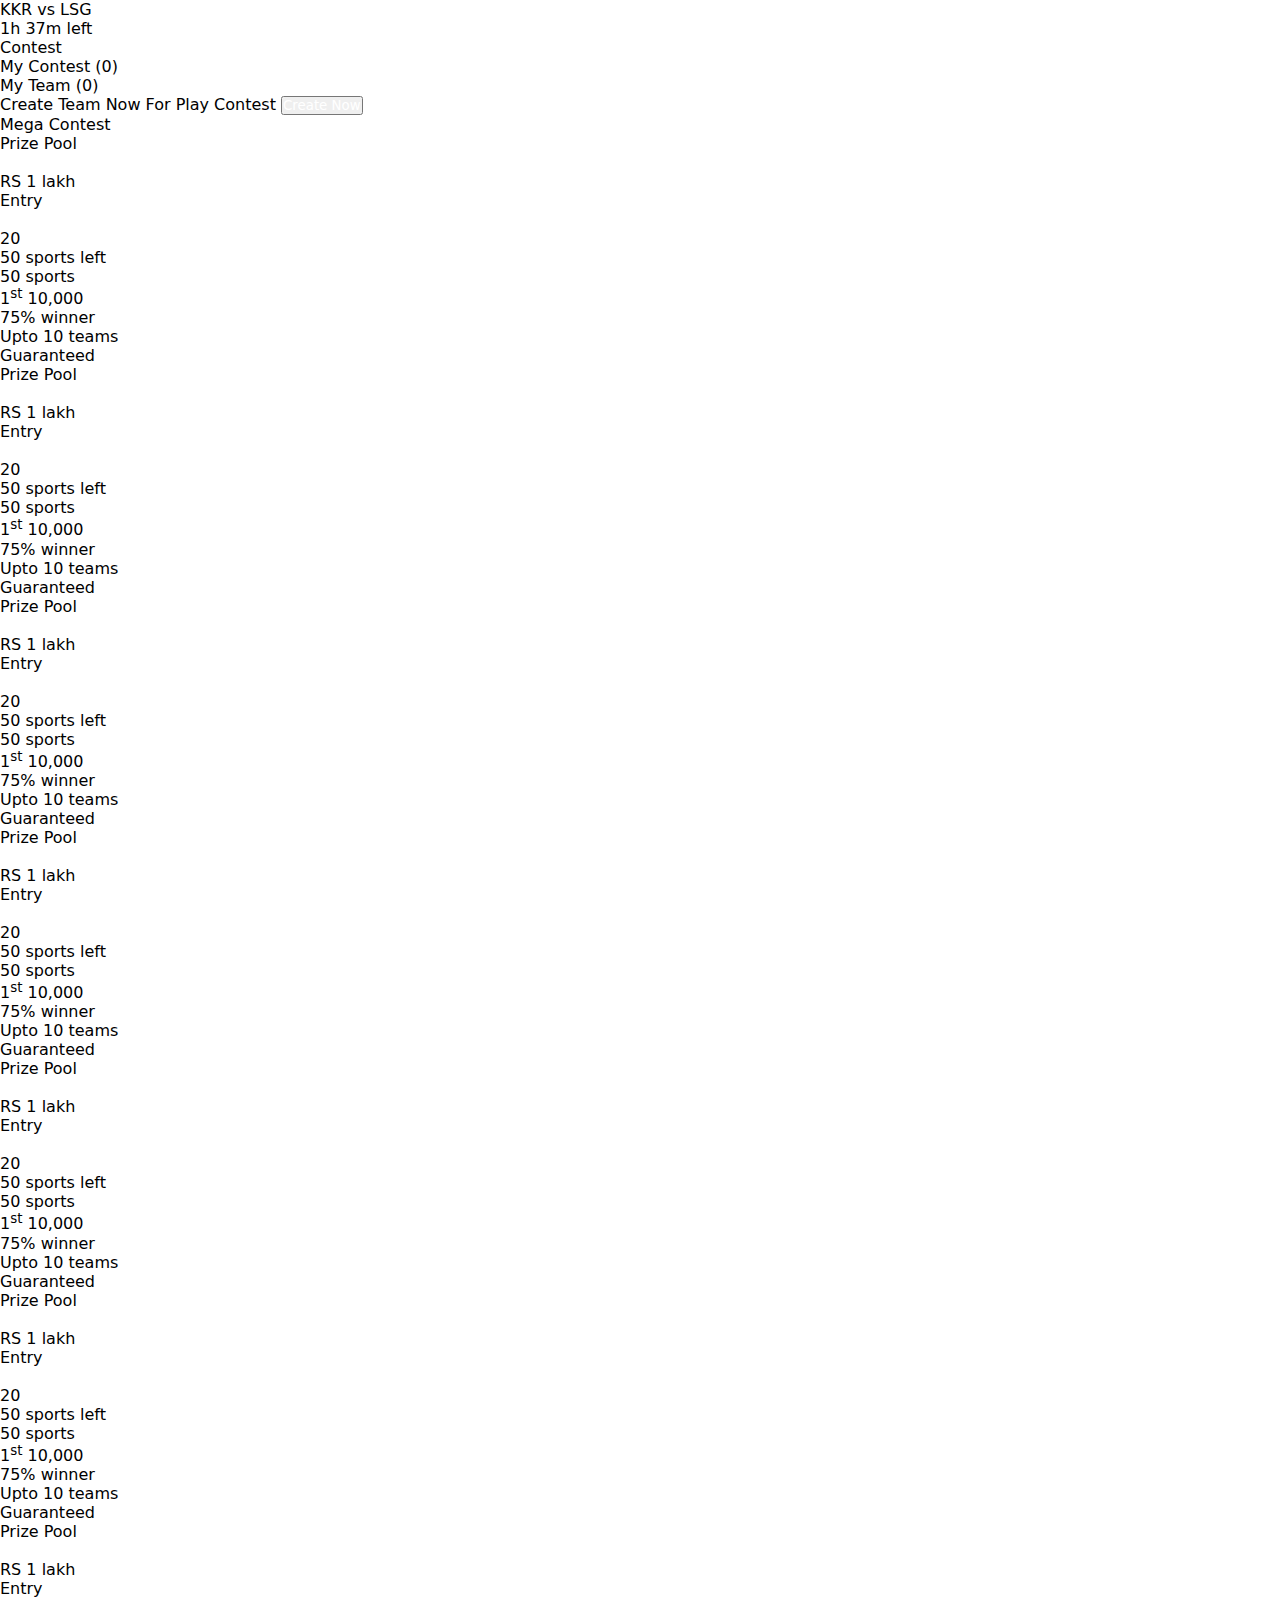
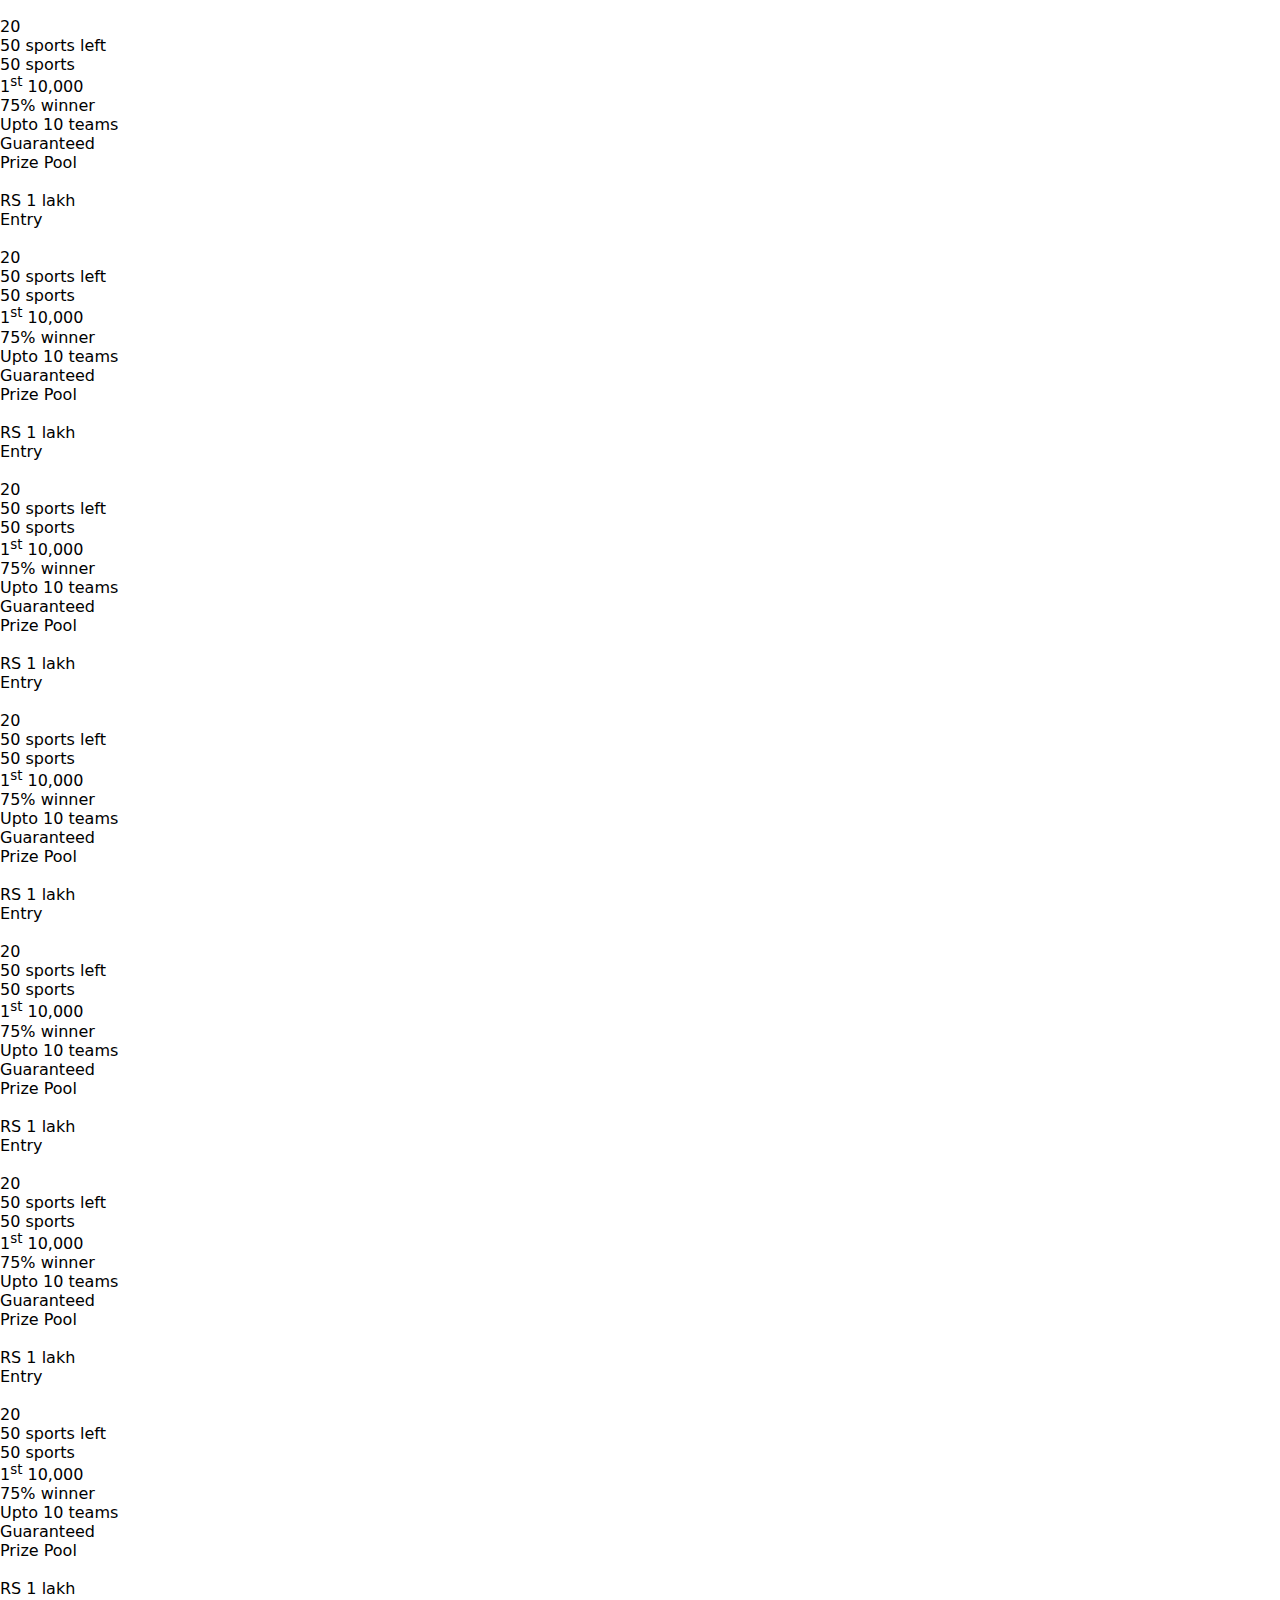
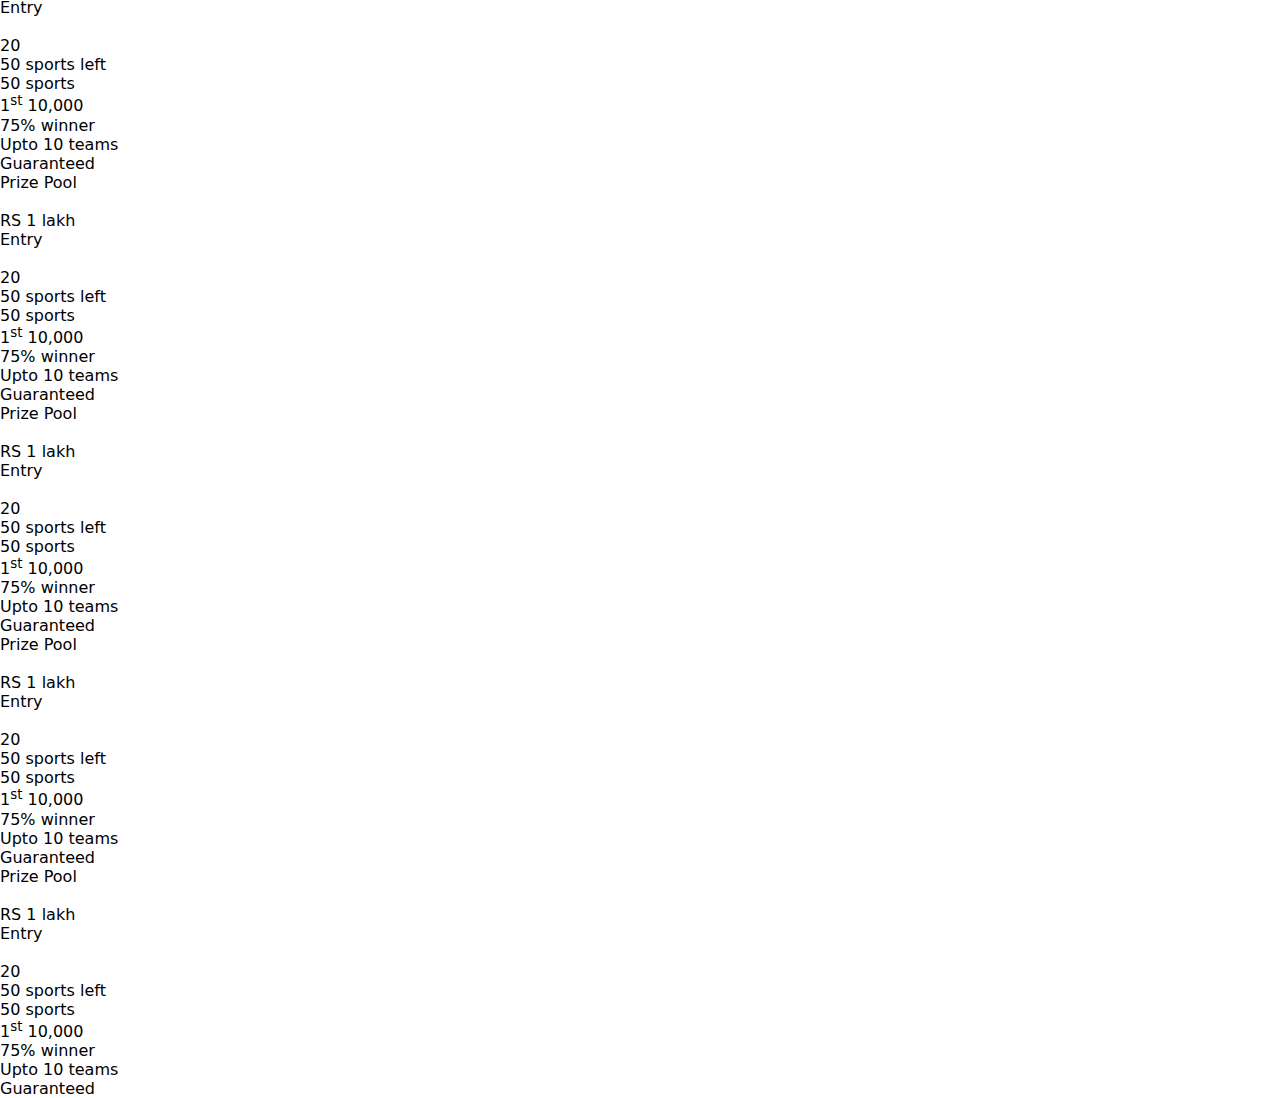
==== contest.html @ 2fd09ed8 "Add files via upload" ====
<!DOCTYPE html>
<html lang="en">
<head>
    <meta charset="UTF-8">
    <meta name="viewport" content="width=device-width, initial-scale=1.0">
    <link rel="stylesheet" href="style.css">
    <title>Contest page</title>
</head>
<body>
    <div class="nav_contest">
        <div class="time">
            <p>KKR vs LSG</p>
        <p class="p1">1h 37m left</p>
        </div>
    </div>

<div class="contest_info">
   <div class="info">Contest</div>
   <div class="info">My Contest (0)</div>
   <div class="info">My Team (0)</div>
</div>

<div class="create"><p>Create Team Now For Play Contest <button><a href="create_team.html">Create Now</a></button></p></div>

<p class="mega_contest">Mega Contest</p>



    <div class="list_prize">
        <div class="mega_list">

            <div class="entry">
                <div class="prize"><p>Prize Pool</p><br><span>RS 1 lakh</span></div>
                <div class="contest"><p>Entry</p> <br><span>20</span></div>
            </div>
    
            <div class="fill"></div>
            <div class="sports">
                <p class="sport1">50 sports left</p>
                <p class="sport2">50 sports</p>
            </div>
            <div class="announce">
                <div class="prize1"><p>1<sup>st</sup> 10,000</p> <p class="cl1">75% winner</p> <p class="cl2">Upto 10 teams</p></div>
                <div class="prize">Guaranteed</div>
            </div>
    
        </div>
    
    </div>







    <div class="list_prize">
        <div class="mega_list">

            <div class="entry">
                <div class="prize"><p>Prize Pool</p><br><span>RS 1 lakh</span></div>
                <div class="contest"><p>Entry</p> <br><span>20</span></div>
            </div>
    
            <div class="fill"></div>
            <div class="sports">
                <p class="sport1">50 sports left</p>
                <p class="sport2">50 sports</p>
            </div>
            <div class="announce">
                <div class="prize1"><p>1<sup>st</sup> 10,000</p> <p class="cl1">75% winner</p> <p class="cl2">Upto 10 teams</p></div>
                <div class="prize">Guaranteed</div>
            </div>
    
        </div>
    
    </div>










    <div class="list_prize">
        <div class="mega_list">

            <div class="entry">
                <div class="prize"><p>Prize Pool</p><br><span>RS 1 lakh</span></div>
                <div class="contest"><p>Entry</p> <br><span>20</span></div>
            </div>
    
            <div class="fill"></div>
            <div class="sports">
                <p class="sport1">50 sports left</p>
                <p class="sport2">50 sports</p>
            </div>
            <div class="announce">
                <div class="prize1"><p>1<sup>st</sup> 10,000</p> <p class="cl1">75% winner</p> <p class="cl2">Upto 10 teams</p></div>
                <div class="prize">Guaranteed</div>
            </div>
    
        </div>
    
    </div>










    <div class="list_prize">
        <div class="mega_list">

            <div class="entry">
                <div class="prize"><p>Prize Pool</p><br><span>RS 1 lakh</span></div>
                <div class="contest"><p>Entry</p> <br><span>20</span></div>
            </div>
    
            <div class="fill"></div>
            <div class="sports">
                <p class="sport1">50 sports left</p>
                <p class="sport2">50 sports</p>
            </div>
            <div class="announce">
                <div class="prize1"><p>1<sup>st</sup> 10,000</p> <p class="cl1">75% winner</p> <p class="cl2">Upto 10 teams</p></div>
                <div class="prize">Guaranteed</div>
            </div>
    
        </div>
    
    </div>










    <div class="list_prize">
        <div class="mega_list">

            <div class="entry">
                <div class="prize"><p>Prize Pool</p><br><span>RS 1 lakh</span></div>
                <div class="contest"><p>Entry</p> <br><span>20</span></div>
            </div>
    
            <div class="fill"></div>
            <div class="sports">
                <p class="sport1">50 sports left</p>
                <p class="sport2">50 sports</p>
            </div>
            <div class="announce">
                <div class="prize1"><p>1<sup>st</sup> 10,000</p> <p class="cl1">75% winner</p> <p class="cl2">Upto 10 teams</p></div>
                <div class="prize">Guaranteed</div>
            </div>
    
        </div>
    
    </div>










    <div class="list_prize">
        <div class="mega_list">

            <div class="entry">
                <div class="prize"><p>Prize Pool</p><br><span>RS 1 lakh</span></div>
                <div class="contest"><p>Entry</p> <br><span>20</span></div>
            </div>
    
            <div class="fill"></div>
            <div class="sports">
                <p class="sport1">50 sports left</p>
                <p class="sport2">50 sports</p>
            </div>
            <div class="announce">
                <div class="prize1"><p>1<sup>st</sup> 10,000</p> <p class="cl1">75% winner</p> <p class="cl2">Upto 10 teams</p></div>
                <div class="prize">Guaranteed</div>
            </div>
    
        </div>
    
    </div>










    <div class="list_prize">
        <div class="mega_list">

            <div class="entry">
                <div class="prize"><p>Prize Pool</p><br><span>RS 1 lakh</span></div>
                <div class="contest"><p>Entry</p> <br><span>20</span></div>
            </div>
    
            <div class="fill"></div>
            <div class="sports">
                <p class="sport1">50 sports left</p>
                <p class="sport2">50 sports</p>
            </div>
            <div class="announce">
                <div class="prize1"><p>1<sup>st</sup> 10,000</p> <p class="cl1">75% winner</p> <p class="cl2">Upto 10 teams</p></div>
                <div class="prize">Guaranteed</div>
            </div>
    
        </div>
    
    </div>










    <div class="list_prize">
        <div class="mega_list">

            <div class="entry">
                <div class="prize"><p>Prize Pool</p><br><span>RS 1 lakh</span></div>
                <div class="contest"><p>Entry</p> <br><span>20</span></div>
            </div>
    
            <div class="fill"></div>
            <div class="sports">
                <p class="sport1">50 sports left</p>
                <p class="sport2">50 sports</p>
            </div>
            <div class="announce">
                <div class="prize1"><p>1<sup>st</sup> 10,000</p> <p class="cl1">75% winner</p> <p class="cl2">Upto 10 teams</p></div>
                <div class="prize">Guaranteed</div>
            </div>
    
        </div>
    
    </div>










    <div class="list_prize">
        <div class="mega_list">

            <div class="entry">
                <div class="prize"><p>Prize Pool</p><br><span>RS 1 lakh</span></div>
                <div class="contest"><p>Entry</p> <br><span>20</span></div>
            </div>
    
            <div class="fill"></div>
            <div class="sports">
                <p class="sport1">50 sports left</p>
                <p class="sport2">50 sports</p>
            </div>
            <div class="announce">
                <div class="prize1"><p>1<sup>st</sup> 10,000</p> <p class="cl1">75% winner</p> <p class="cl2">Upto 10 teams</p></div>
                <div class="prize">Guaranteed</div>
            </div>
    
        </div>
    
    </div>










    <div class="list_prize">
        <div class="mega_list">

            <div class="entry">
                <div class="prize"><p>Prize Pool</p><br><span>RS 1 lakh</span></div>
                <div class="contest"><p>Entry</p> <br><span>20</span></div>
            </div>
    
            <div class="fill"></div>
            <div class="sports">
                <p class="sport1">50 sports left</p>
                <p class="sport2">50 sports</p>
            </div>
            <div class="announce">
                <div class="prize1"><p>1<sup>st</sup> 10,000</p> <p class="cl1">75% winner</p> <p class="cl2">Upto 10 teams</p></div>
                <div class="prize">Guaranteed</div>
            </div>
    
        </div>
    
    </div>










    <div class="list_prize">
        <div class="mega_list">

            <div class="entry">
                <div class="prize"><p>Prize Pool</p><br><span>RS 1 lakh</span></div>
                <div class="contest"><p>Entry</p> <br><span>20</span></div>
            </div>
    
            <div class="fill"></div>
            <div class="sports">
                <p class="sport1">50 sports left</p>
                <p class="sport2">50 sports</p>
            </div>
            <div class="announce">
                <div class="prize1"><p>1<sup>st</sup> 10,000</p> <p class="cl1">75% winner</p> <p class="cl2">Upto 10 teams</p></div>
                <div class="prize">Guaranteed</div>
            </div>
    
        </div>
    
    </div>










    <div class="list_prize">
        <div class="mega_list">

            <div class="entry">
                <div class="prize"><p>Prize Pool</p><br><span>RS 1 lakh</span></div>
                <div class="contest"><p>Entry</p> <br><span>20</span></div>
            </div>
    
            <div class="fill"></div>
            <div class="sports">
                <p class="sport1">50 sports left</p>
                <p class="sport2">50 sports</p>
            </div>
            <div class="announce">
                <div class="prize1"><p>1<sup>st</sup> 10,000</p> <p class="cl1">75% winner</p> <p class="cl2">Upto 10 teams</p></div>
                <div class="prize">Guaranteed</div>
            </div>
    
        </div>
    
    </div>










    <div class="list_prize">
        <div class="mega_list">

            <div class="entry">
                <div class="prize"><p>Prize Pool</p><br><span>RS 1 lakh</span></div>
                <div class="contest"><p>Entry</p> <br><span>20</span></div>
            </div>
    
            <div class="fill"></div>
            <div class="sports">
                <p class="sport1">50 sports left</p>
                <p class="sport2">50 sports</p>
            </div>
            <div class="announce">
                <div class="prize1"><p>1<sup>st</sup> 10,000</p> <p class="cl1">75% winner</p> <p class="cl2">Upto 10 teams</p></div>
                <div class="prize">Guaranteed</div>
            </div>
    
        </div>
    
    </div>










    <div class="list_prize">
        <div class="mega_list">

            <div class="entry">
                <div class="prize"><p>Prize Pool</p><br><span>RS 1 lakh</span></div>
                <div class="contest"><p>Entry</p> <br><span>20</span></div>
            </div>
    
            <div class="fill"></div>
            <div class="sports">
                <p class="sport1">50 sports left</p>
                <p class="sport2">50 sports</p>
            </div>
            <div class="announce">
                <div class="prize1"><p>1<sup>st</sup> 10,000</p> <p class="cl1">75% winner</p> <p class="cl2">Upto 10 teams</p></div>
                <div class="prize">Guaranteed</div>
            </div>
    
        </div>
    
    </div>










    <div class="list_prize">
        <div class="mega_list">

            <div class="entry">
                <div class="prize"><p>Prize Pool</p><br><span>RS 1 lakh</span></div>
                <div class="contest"><p>Entry</p> <br><span>20</span></div>
            </div>
    
            <div class="fill"></div>
            <div class="sports">
                <p class="sport1">50 sports left</p>
                <p class="sport2">50 sports</p>
            </div>
            <div class="announce">
                <div class="prize1"><p>1<sup>st</sup> 10,000</p> <p class="cl1">75% winner</p> <p class="cl2">Upto 10 teams</p></div>
                <div class="prize">Guaranteed</div>
            </div>
    
        </div>
    
    </div>










    <div class="list_prize">
        <div class="mega_list">

            <div class="entry">
                <div class="prize"><p>Prize Pool</p><br><span>RS 1 lakh</span></div>
                <div class="contest"><p>Entry</p> <br><span>20</span></div>
            </div>
    
            <div class="fill"></div>
            <div class="sports">
                <p class="sport1">50 sports left</p>
                <p class="sport2">50 sports</p>
            </div>
            <div class="announce">
                <div class="prize1"><p>1<sup>st</sup> 10,000</p> <p class="cl1">75% winner</p> <p class="cl2">Upto 10 teams</p></div>
                <div class="prize">Guaranteed</div>
            </div>
    
        </div>
    
    </div>










    <div class="list_prize">
        <div class="mega_list">

            <div class="entry">
                <div class="prize"><p>Prize Pool</p><br><span>RS 1 lakh</span></div>
                <div class="contest"><p>Entry</p> <br><span>20</span></div>
            </div>
    
            <div class="fill"></div>
            <div class="sports">
                <p class="sport1">50 sports left</p>
                <p class="sport2">50 sports</p>
            </div>
            <div class="announce">
                <div class="prize1"><p>1<sup>st</sup> 10,000</p> <p class="cl1">75% winner</p> <p class="cl2">Upto 10 teams</p></div>
                <div class="prize">Guaranteed</div>
            </div>
    
        </div>
    
    </div>










    <div class="list_prize">
        <div class="mega_list">

            <div class="entry">
                <div class="prize"><p>Prize Pool</p><br><span>RS 1 lakh</span></div>
                <div class="contest"><p>Entry</p> <br><span>20</span></div>
            </div>
    
            <div class="fill"></div>
            <div class="sports">
                <p class="sport1">50 sports left</p>
                <p class="sport2">50 sports</p>
            </div>
            <div class="announce">
                <div class="prize1"><p>1<sup>st</sup> 10,000</p> <p class="cl1">75% winner</p> <p class="cl2">Upto 10 teams</p></div>
                <div class="prize">Guaranteed</div>
            </div>
    
        </div>
    
    </div>

















</body>
</html>
---- style.css ----
*{
    margin: 0;
    padding: 0;
    font-family: system-ui, -apple-system, BlinkMacSystemFont, 'Segoe UI', Roboto, Oxygen, Ubuntu, Cantarell, 'Open Sans', 'Helvetica Neue', sans-serif;
}


/* 
navbar start */
header{
    position: sticky;
    top: 0px;
}

.nav{
    width: 100%;
    height: 50px;
    display: flex;
    align-items: center;
    background-color: #E8291C;
}

.nav img, .nav1 img{
    height: 40px;
    height: 40px;
    margin-left: 30px;
    border-radius: 50%;
    margin-right: 10px;
}

.nav h3, .nav1 h3{
    color: white;
}


/* navbar compleat */

.contain {
    display: flex;
    justify-content: center;
    margin-top: 5px;
}
.poster {
    background-image: url("https://i0.wp.com/www.quytech.com/blog/wp-content/uploads/2020/12/Game-Portfolio-1.png?resize=535,424&ssl=1");
    background-size: cover;
    height: 420px;
    width: 97%;
    background-color: #434343;
    margin-bottom: 5px;
    border-radius: 10px;
}

.register{
    position: sticky;
    bottom: 0px;
  
}

a{
    text-decoration: none;
    color: white;
}
.reg_btn{
    background-color: rgb(4, 160, 4);
    height: 50px;
    width: 100%;
    display: flex;
    align-items: center;
    justify-content: center;
}

 .reg_btn button{
padding: 0px  150px;
background-color: transparent;
font-size: 20px;
color: aliceblue;
width: 100%;
height: 100%;
border: none;
font-weight: bolder;
cursor: pointer;
}

.official{
    text-align: center;
    font-weight: bold;
    font-size: 25px;
    margin-top: 20px;
}

.official span{
    color: #E8291C;
}

.sponser{
    width: 100%;
    height: 150px;
    display: flex;
    justify-content: center;
    align-items: center;
}

.part{
    border: 3px solid rgb(235, 234, 234);
    width: 70px;
    margin: 15px;
    height: 70px;
    border-radius: 10px;
    background-image: url("[data-uri]");
    background-size: cover;
}

.part_1{
    text-align: center;
    margin-top: 10px;
    font-weight: 700;
    font-size: 20px;

}

.part_1 span{
    color: #E8291C;
}

.playing{
    text-align: center;
    margin-top: 5px;
    font-weight: 600;
    font-size: 17px;
    color: rgb(2, 2, 150);
    margin-bottom: 5px;
}

.para{
    text-align: center;
    font-family: Roboto;
    font-weight: 300;
    color: #434343;
}


.contain{
    display: flex;
    justify-content: center;
    margin-top: 5px;
}
.poster2{
    background-image: url("https://madaboutsports.in/wp-content/uploads/2022/03/Starting-your-fantasy-cricket-journey.jpg");
    background-size: cover;
    height: 300px;
    width: 95%;
    background-color: #434343;
    margin-bottom: 5px;
    border-radius: 10px;
    margin-top: 10px;
}

.win{
    text-align: center;
    font-size: 20px;
    margin-top: 24px;
    font-weight: 550;
}

.win span{
    color: #E8291C;
}


/* footer code start from here */


.footer{
    margin-top: 10px;
    background-color: #202020;
  height: 300px;
  width: 100%;
  display: flex;
  flex-wrap: wrap;
  justify-content: center;
  align-items: center;
}

.same{
    color: antiquewhite;
    align-items: center;
    font-weight: 600;
    width: 300px;
display: flex;
align-items: center;
justify-content: space-around;
}

.same1{
    color: antiquewhite;
    align-items: center;
    font-weight: 600;
    display: flex;
    height: 200px;
    justify-content: center;
    width: 100%;
}

ul li{
list-style: none;
    
}

.pice{
 margin: 40px;
}


.nav1{
    width: 100%;
    height: 50px;
    display: flex;
    justify-content: center;
    align-items: center;
}

 .icon img{
    margin-top: 10px;
    margin-bottom: 10px;
    height: 30px;
    width: 30px;
    border: 3px solid white;
    border-radius: 50%;
}

/* register page designed here */


.invite{
    height: 50px;
    width: 100%;
    background-color: #ededed;
    font-weight: bolder;
   justify-content: space-around;
    display: flex;
    align-items: center;
    font-size: 20px;
}

.registerbox{
    display: flex;
    justify-content: center;
    margin-top: 10%;
}

.container{
    height: 350px;
    box-shadow: 1px 2px 8px rgb(198, 197, 197);
    width: 300px;
    border-radius: 10px;

    
}

.input_field{
    display: flex;
    justify-content: center;
margin-top: 20px;
}
.input_field input{
    width: 230px;
    margin-top: 10px;
    border: none;
    height: 30px;
    border-bottom:2px solid rgb(124, 124, 124) ;
}

.input_field input::placeholder{
    color: #202020;
    font-weight: bold;
    display: flex;
  text-align: left;


}
.nav h3{
    margin-left: 50px;
}
.container button, .container1 button{
    background-color: rgb(2, 163, 2);
    color: white;
    border: none;
    padding: 5px;
    margin-top: 20px;
    width: 230px;
    text-align: center;
    height: 35px;
    font-weight: bold;
    border-radius: 5px;
    margin-left: 11%;
    cursor: pointer;
}


.log p{
    text-align: center;
    margin-top: 10px;
    font-size: 12px;
    font-weight: 500;
    color: #8b8989;
}

.log{
    display: flex;
    justify-content: center;
    align-items: center;

}

.log a{
    color: blue;
    font-size: 12px;
    margin-top: 10px;
    margin-left: 5px;
    font-weight: bold;
    text-decoration: none;
}

/* login designed here */


.container1{
    height: 250px;
    box-shadow: 1px 2px 8px rgb(198, 197, 197);
    width: 300px;
    border-radius: 10px;

    
}

/* home page designed here */

.footer_page{
    width: 100%;
    height: 70px;
    background-color: #dfdfdf;
    box-shadow: 1px 1px 10px gray;
    display: flex;
    justify-content: center;
    align-items: center;
    position: fixed;
    bottom: 0px;
}


.layout_page{
    cursor: pointer;
    width: 90px;
    height: 60px;
 margin: 7px;
 border-radius: 5px;
 box-shadow: 1px 4px 7px rgb(204, 172, 172);
 display: flex;
 justify-content: center;
 align-items: center;
 font-weight: bold;
 
}

.body_part p{
    font-size: 18px;
    font-weight: 500;
    margin: 10PX;

}
.div{
    display: flex;
    justify-content: center;
  
}

.match_contain{
    box-shadow: 1px 1px 7px rgb(204, 172, 172);
    width: 90%;
    height: 160px;
    border-radius: 10px;
    background-color: #f1eeeeca;
    margin-top: 20px;
    cursor: pointer;
}

.match_name{
border-bottom: 2px solid rgb(230, 227, 227);
height: 30px;
margin-top: 5px;
margin-left: 10px;
color: rgb(100, 100, 100);
margin-right: 10px;
font-weight: 500;
}

.match_detail{
    border-bottom: 2px solid rgb(230, 227, 227);
    height: 90px;
    background-color: rgba(255, 253, 253, 0.516);
display: flex;
justify-content: space-between;
align-items: center;
}

.merge span{
    font-size: 11px;
    background-color: rgb(210, 246, 210);
   color: rgb(2, 138, 2);
   border: 1px solid green;
   border-radius: 3px;
  
}

.mega p{
   font-size: 12px;
margin-left: 20px;
font-weight: bolder;
 border-radius: 3px;
}

.mega{
display: flex;
justify-content: space-between;
}

.merge{
    margin-right: 20px;
}

.flag1{
    height: 50px;
    width: 50px;
    border-radius: 50%;
    border: 2px solid red;
    margin-left: 50px;
}


.flag2{
    height: 50px;
    width: 50px;
    border-radius: 50%;
    border: 2px solid red;
    margin-right: 50px;
}

.timer{
    padding: 5px;
    font-size: 12px;
    font-weight: bolder;
    color: #E8291C;
}


.div1{
    display: flex;
    justify-content: center;
    margin-bottom: 100px;
   
}

.match_contain1{
    box-shadow: 1px 1px 7px rgb(204, 172, 172);
    width: 90%;
    height: 160px;
    border-radius: 10px;
    background-color: #f1eeeeca;
    margin-top: 20px;
    cursor: pointer;
}
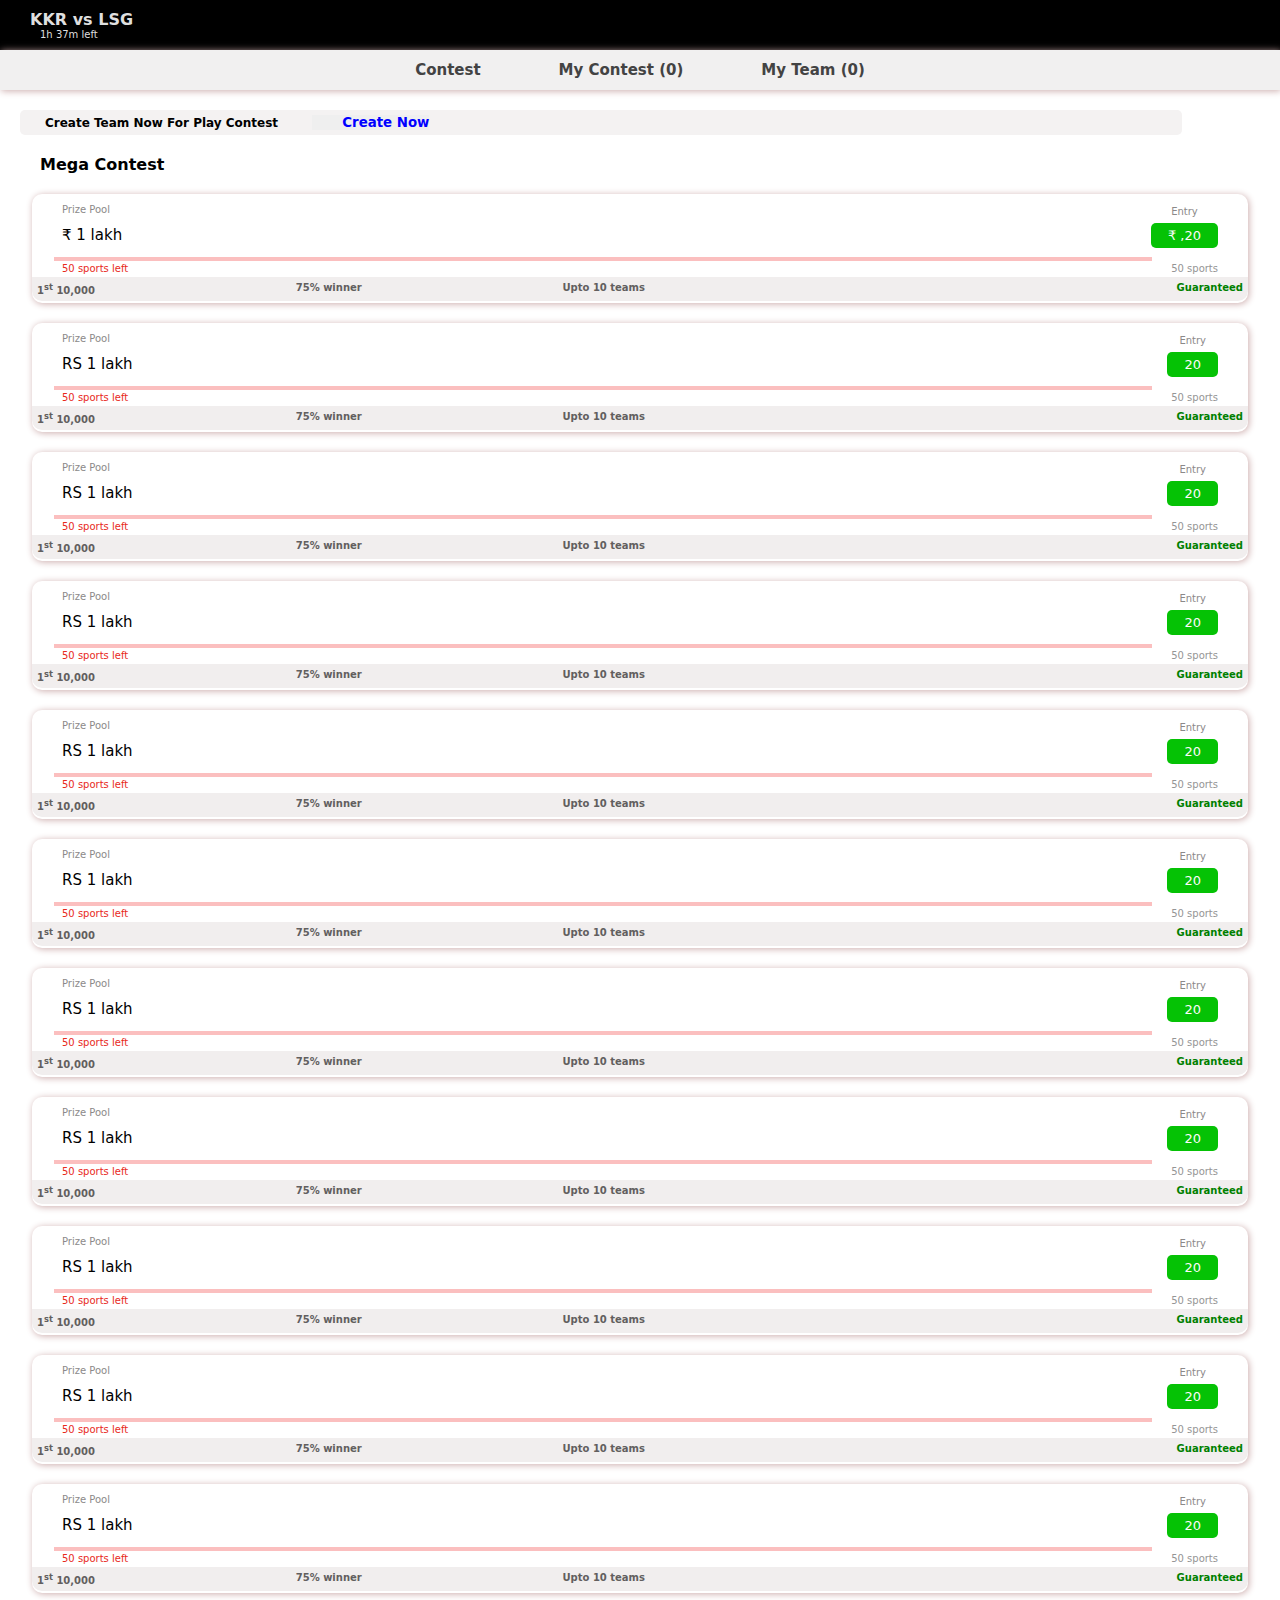
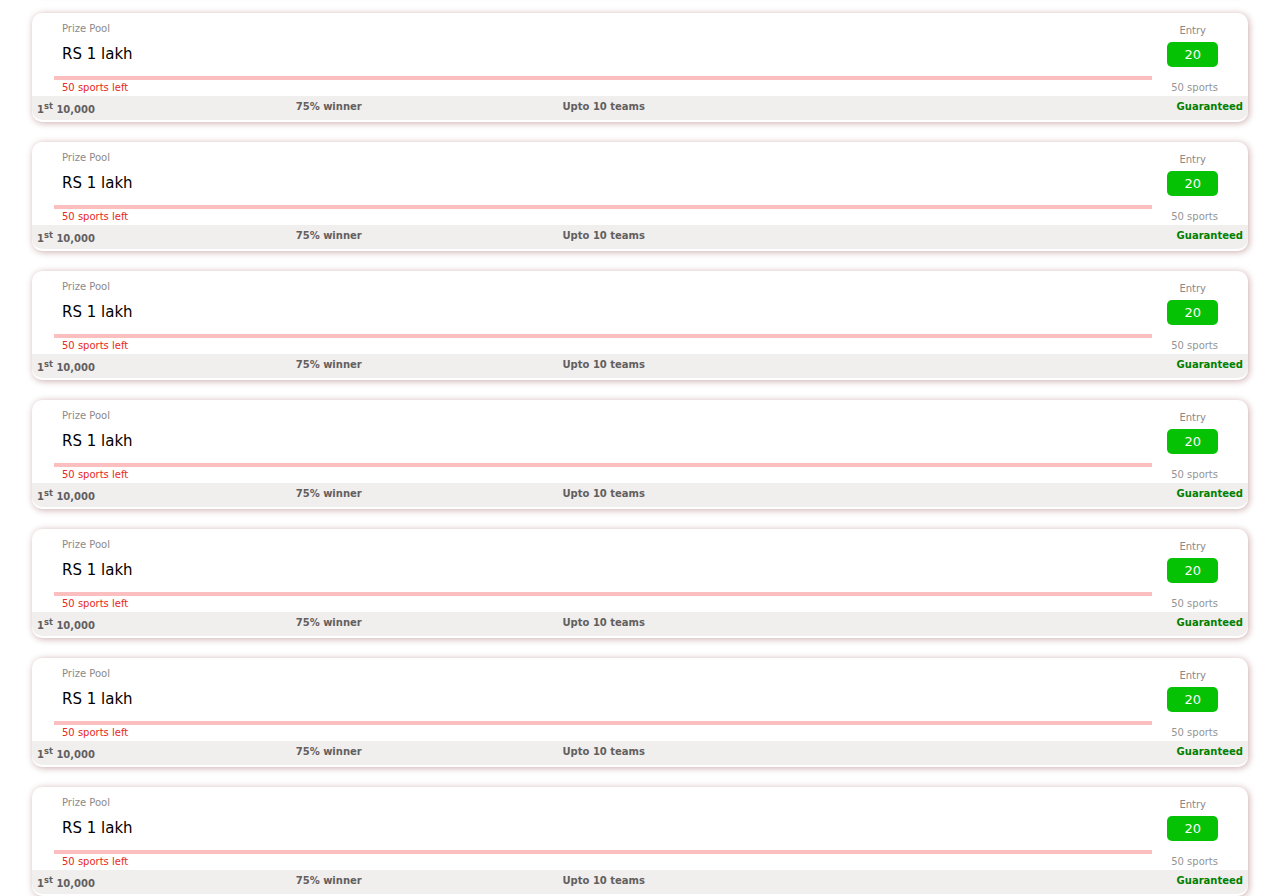
==== commit 55af63f3: "Update contest.html" ====
--- a/contest.html
+++ b/contest.html
@@ -30,8 +30,8 @@
         <div class="mega_list">
 
             <div class="entry">
-                <div class="prize"><p>Prize Pool</p><br><span>RS 1 lakh</span></div>
-                <div class="contest"><p>Entry</p> <br><span>20</span></div>
+                <div class="prize"><p>Prize Pool</p><br><span>₹ 1 lakh</span></div>
+                <div class="contest"><p>Entry</p> <br><span>₹ ,20</span></div>
             </div>
     
             <div class="fill"></div>
--- a/style.css
+++ b/style.css
@@ -1,5 +1,6 @@
 *{
     margin: 0;
+    color: black;
     padding: 0;
     font-family: system-ui, -apple-system, BlinkMacSystemFont, 'Segoe UI', Roboto, Oxygen, Ubuntu, Cantarell, 'Open Sans', 'Helvetica Neue', sans-serif;
 }
@@ -301,7 +302,7 @@
     text-align: center;
     margin-top: 10px;
     font-size: 12px;
-    font-weight: 500;
+    font-weight: 510;
     color: #8b8989;
 }
 
@@ -469,3 +470,200 @@
     margin-top: 20px;
     cursor: pointer;
 }
+
+
+/* contest list desiggn here */
+
+.nav_contest{
+    height: 50px;
+    width: 100%;
+    background-color: black;
+  display: flex;
+  align-items: center;
+
+}
+
+.nav_contest p{
+    color: #dfdfdf;
+    margin-left: 30px;
+    font-weight: bold;
+}
+
+.nav_contest .p1{
+    font-size: 10px;
+    font-weight: 500;
+    margin-left: 40px;
+}
+
+.contest_info{
+    display: flex;
+    justify-content: center;
+    align-items: center;
+height: 40px;
+background-color: #f1f0f0;
+box-shadow: 1px 1px 7px rgb(204, 172, 172);
+}
+
+.contest_info .info{
+    margin-right: 30px;
+    margin-left: 30px;
+    font-weight: bold;
+    cursor: pointer;
+   padding: 9px;
+   color: #434343;
+   font-size: 15px;
+}
+
+.contest_info .info:hover{
+    color: #E8291C;
+    border-bottom: 4px solid red;
+    border-radius: 5px;
+}
+
+
+.contest_info .info:active{
+    color: #E8291C;
+    border-bottom: 4px solid red;
+    border-radius: 5px;
+}
+
+.mega_contest{
+    font-size: 16px;
+    font-weight: bold;
+    margin-left: 40px;
+    margin-top: 10px;
+}
+
+.mega_list{
+    height: 109px;
+    border-radius: 10px;
+    width: 95%;
+    box-shadow: 1px 1px 7px rgb(204, 172, 172);
+   cursor: pointer;
+}
+
+.create{
+  width: 90%;
+    background-color: #f4f2f2;
+    margin: 20px 20px;
+    font-size: 12px;
+    font-weight: bold;
+    padding: 5px;
+    border-radius: 5px;
+}
+
+.create p{
+    margin-left: 20px;
+  
+}
+
+.create button ,.create button a{
+    margin-left: 30px;
+    color: blue;
+    border: transparent;
+    font-weight: 700;
+}
+
+.list_prize{
+    display: flex;
+    justify-content: center;
+    margin-top: 20px;
+}
+
+.entry{
+    display: flex;
+    height: 60px;
+    justify-content: space-between;
+    align-items: center;
+   margin-left: 30px;
+margin-right: 30px;
+}
+
+.prize {
+    font-size: 10px;
+font-weight: 500;
+}
+
+.prize p{
+    color: #8b8989;
+ 
+}
+
+.prize span{
+    font-size: 15px;
+   
+}
+.contest{
+    font-size: 10px;
+    font-weight: 500;
+    text-align: center;
+
+}
+
+.contest p{
+    color: #8b8989;
+   
+}
+
+.contest span{
+background-color: rgb(5, 194, 5);
+    color: #fdfbfb;
+    font-size: 13px;
+    padding: 5px 17px;
+    border-radius: 5px;
+}
+
+.fill{
+    border: 2px solid rgb(251, 191, 191);
+    width: 90%;
+    margin-top: 3px;
+  margin-left: 22px;
+}
+
+.sports{
+    display: flex;
+    justify-content: space-between;
+    align-items: center;
+    margin-left: 30px;
+    margin-right: 30px;
+    font-size: 10px;
+    margin-top: 2px;
+    font-weight: 500;
+}
+
+.sports .sport1{
+    color: #E8291C;
+}
+
+.sports .sport2{
+    color:rgb(149, 149, 149);
+}
+
+.announce{
+    display: flex;
+    justify-content: space-between;
+  margin-top: 3px;
+  background-color: #f1eeee;
+  border-bottom-right-radius: 10px;
+  border-bottom-left-radius: 10px;
+}
+
+.announce .prize1{
+    display: flex;
+    margin: 5px;
+    width: 50%;
+    font-weight: 600;
+    font-size: 10px;
+    justify-content: space-between;
+}
+
+.announce .prize1 p,sup{
+    color: #625f5f;
+    font-weight: 600;
+}
+
+.announce .prize{
+    margin: 5px;
+    color: green;
+    font-weight: bolder;
+}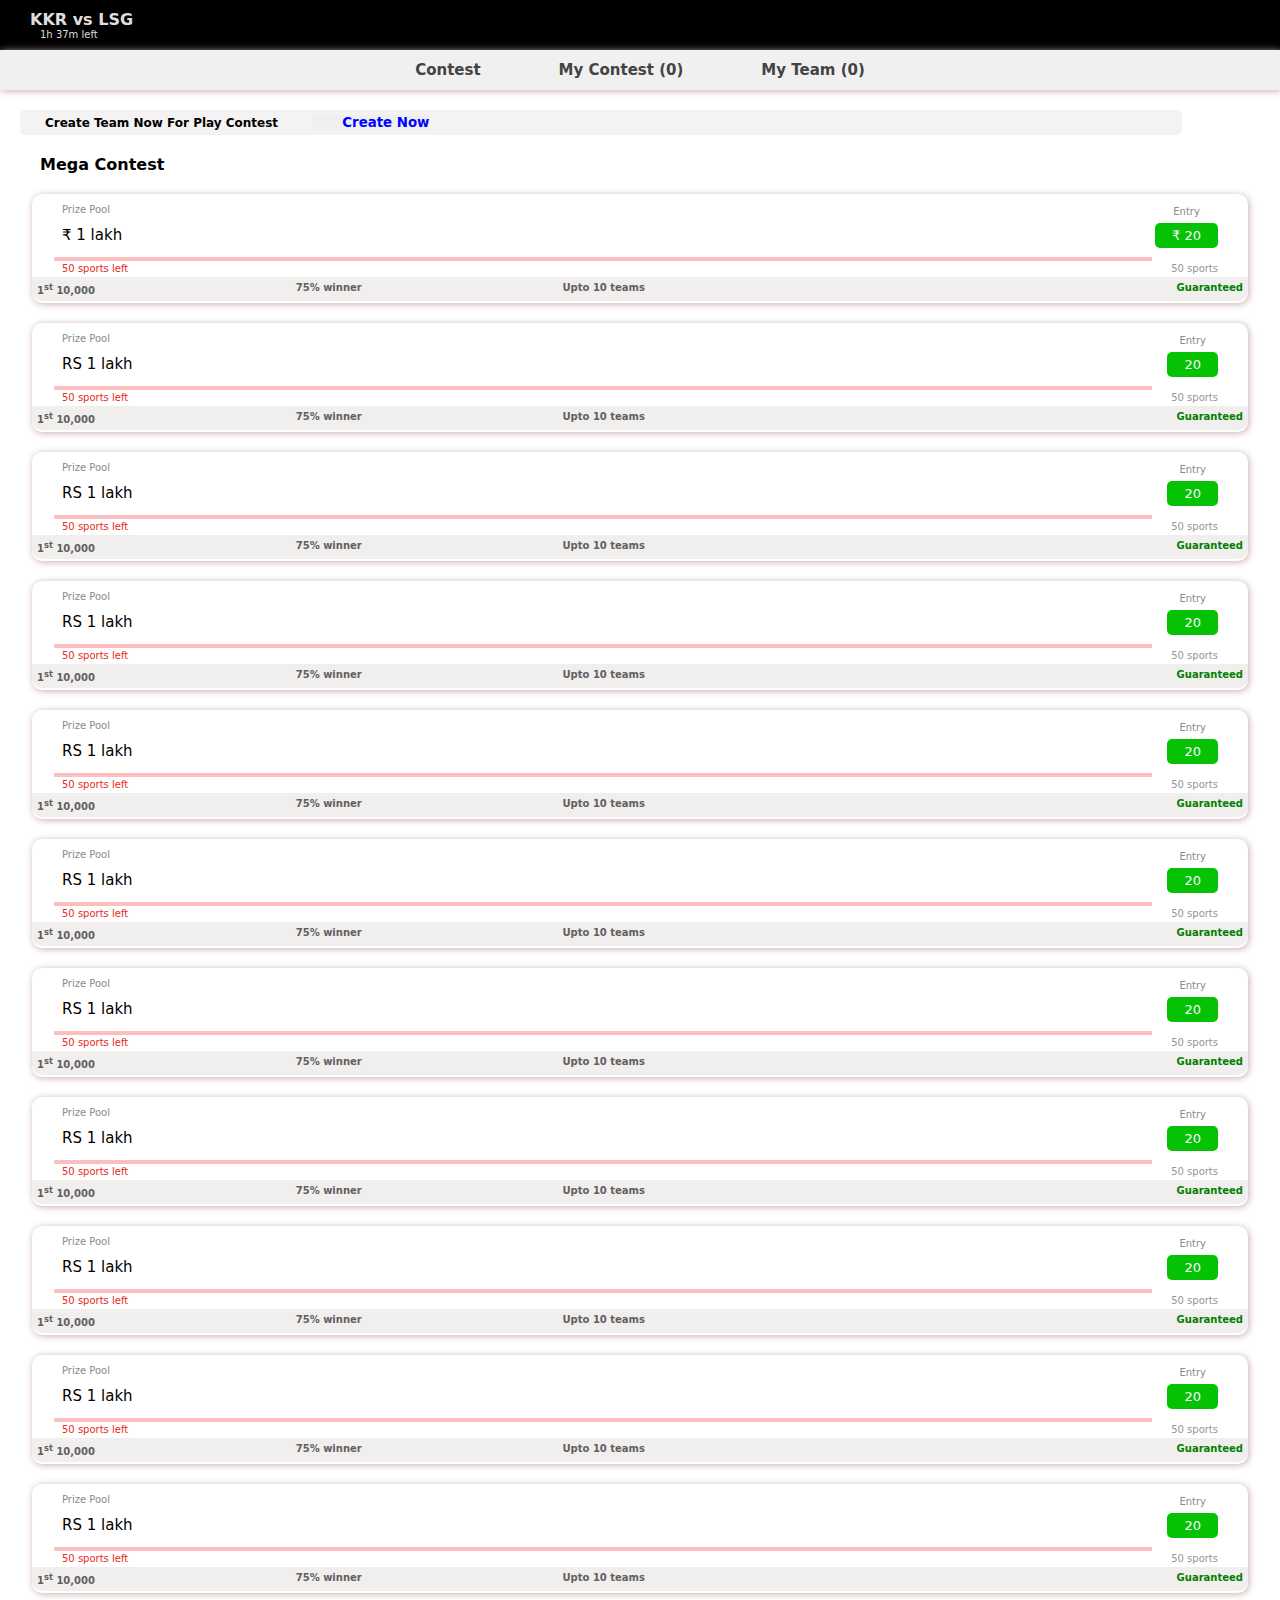
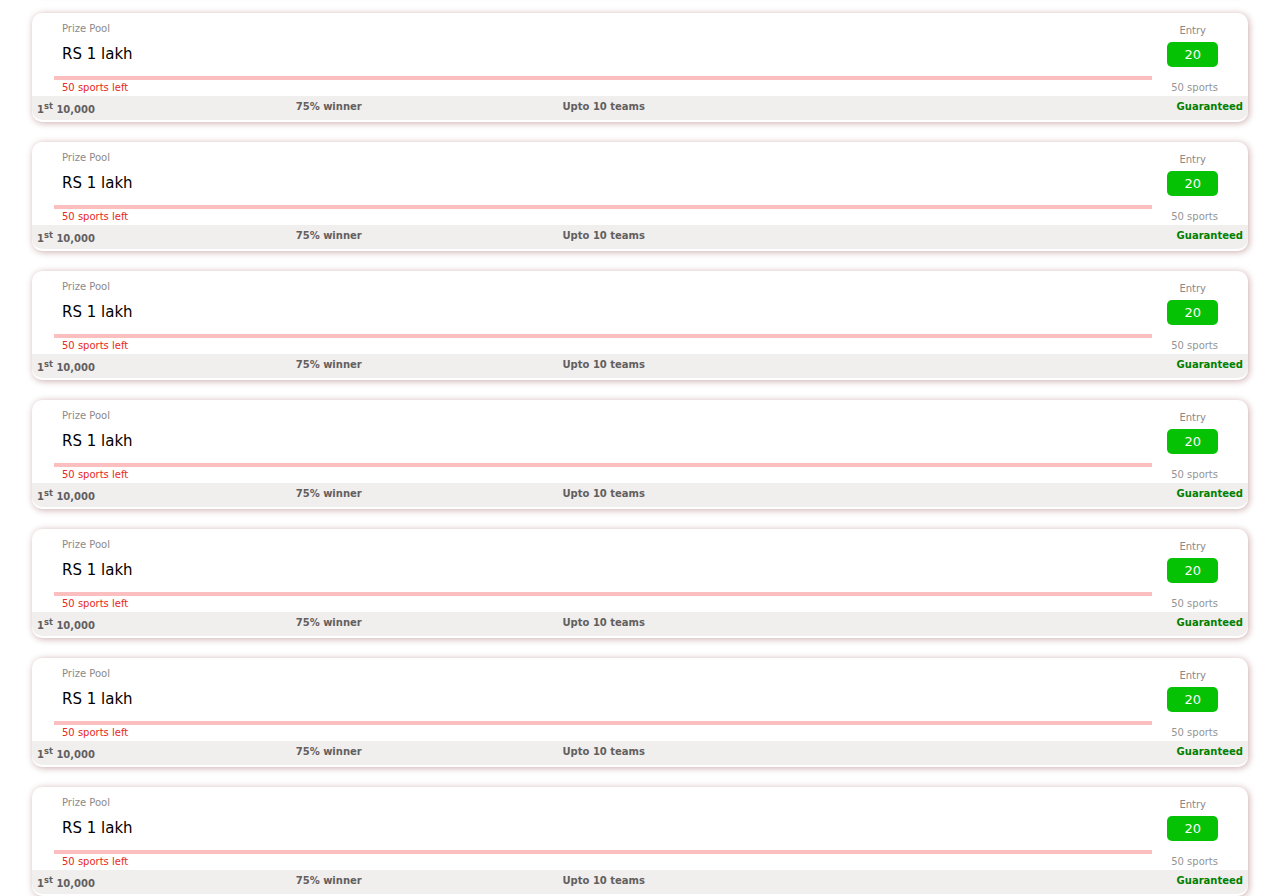
==== commit b9e411ad: "Update contest.html" ====
--- a/contest.html
+++ b/contest.html
@@ -31,7 +31,7 @@
 
             <div class="entry">
                 <div class="prize"><p>Prize Pool</p><br><span>₹ 1 lakh</span></div>
-                <div class="contest"><p>Entry</p> <br><span>₹ ,20</span></div>
+                <div class="contest"><p>Entry</p> <br><span>₹ 20</span></div>
             </div>
     
             <div class="fill"></div>
